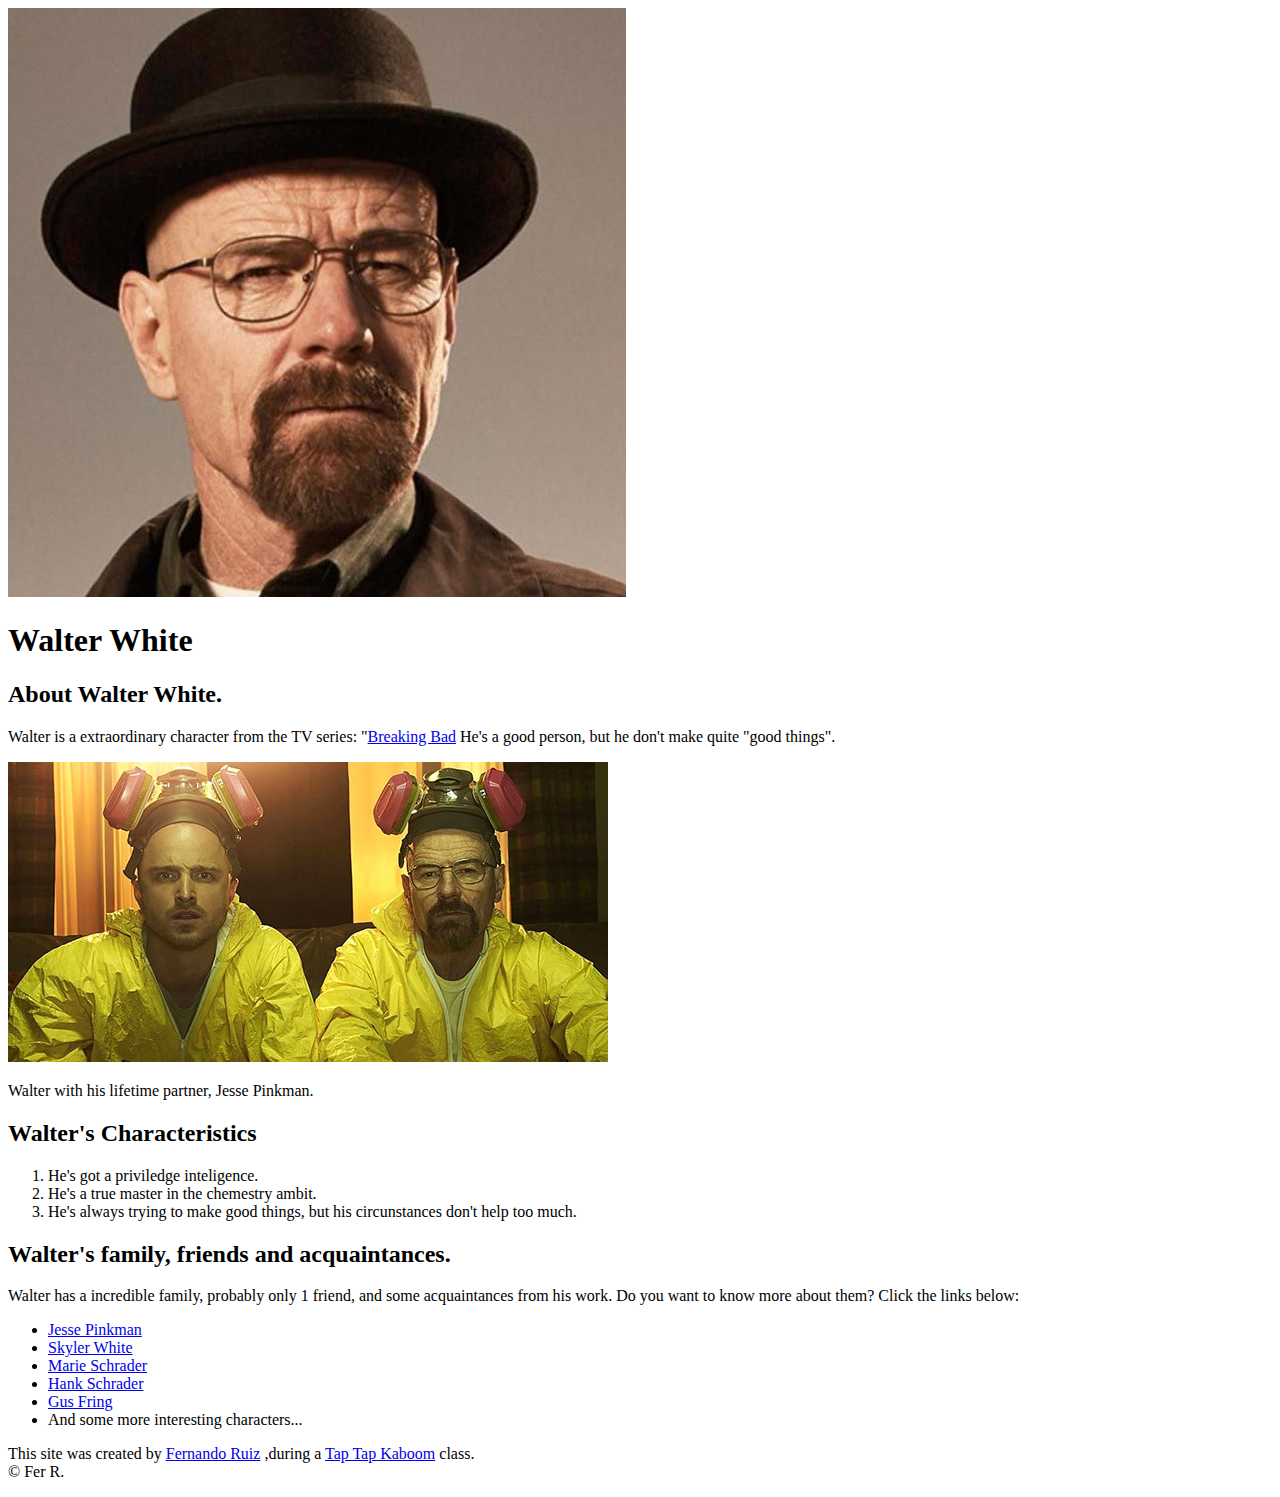
==== index.html @ 526b15b3 "Made Some changes in the files." ====
<!DOCTYPE html>
<html>
<head>
	<title>Walter White</title>
	<link rel="icon" href="img/walter-av.jpg">
</head>
<body>
	<!-- Header Element-->
	<header>
		<img src="img/walter-av.jpg">
		<h1>Walter White</h1>
	</header>

	<!-- Elememento principal  -->
<main>
		<h2>About Walter White.</h2>
		<p>Walter is a extraordinary character from the TV series: "<a href="https://es.wikipedia.org/wiki/Breaking_Bad" target="_blank" title="Know more about Breaking Bad.">Breaking Bad</a> He's a good person, but he don't make quite "good things". </p>
		<img src="img/walterh2.jpg">
		<p>Walter with his lifetime partner, Jesse Pinkman.</p>
		
		<!-- Características. -->

		<h2>Walter's Characteristics</h2>
		<ol>
			<li>He's got a priviledge inteligence.</li>
			<li>He's a true master in the chemestry ambit.</li>
			<li>He's always trying to make good things, but his circunstances don't help too much.</li>
		</ol>
		
		<!-- Familia, Amigos Y Conocidos. -->
		<h2>Walter's family, friends and acquaintances.</h2>
		<p>Walter has a incredible family, probably only 1 friend, and some acquaintances from his work. Do you want to know more about them? Click the links below:</p>
		<ul>
			<li><a href="https://breakingbad.fandom.com/es/wiki/Jesse_Pinkman" target="_blank" title="Know more about Jesse.">Jesse Pinkman</a></li>
			<li><a href="https://breakingbad.fandom.com/es/wiki/Skyler_White" target="_blank" title="Know more about Skyler.">Skyler White</a></li>
			<li><a href="https://breakingbad.fandom.com/es/wiki/Marie_Schrader" target="_blank" title="Know more about Marie.">Marie Schrader</a></li>
			<li><a href="https://es.wikipedia.org/wiki/Jesse_Pinkman" target="_blank" title="Know more about Hank.">Hank Schrader</a></li>
			<li><a href="https://breakingbad.fandom.com/es/wiki/Gus_Fring" target="_blank" title="Know more about Gus.">Gus Fring</a></li>
			<li>And some more interesting characters...</li>
		</ul>
</main>	

	<!-- Elemento de abajo -->
	<footer>
		<p>This site was created by <a href="https://www.instagram.com/fernandoruiz4502/" target="_blank" title="My Instagram.">Fernando Ruiz</a> ,during a <a href="https://taptapkaboom.com" target="_blank" title="TTKB WebSite.">Tap Tap Kaboom</a> class.<br>
		&copy; Fer R.</p>
	</footer>

</body>
</html>
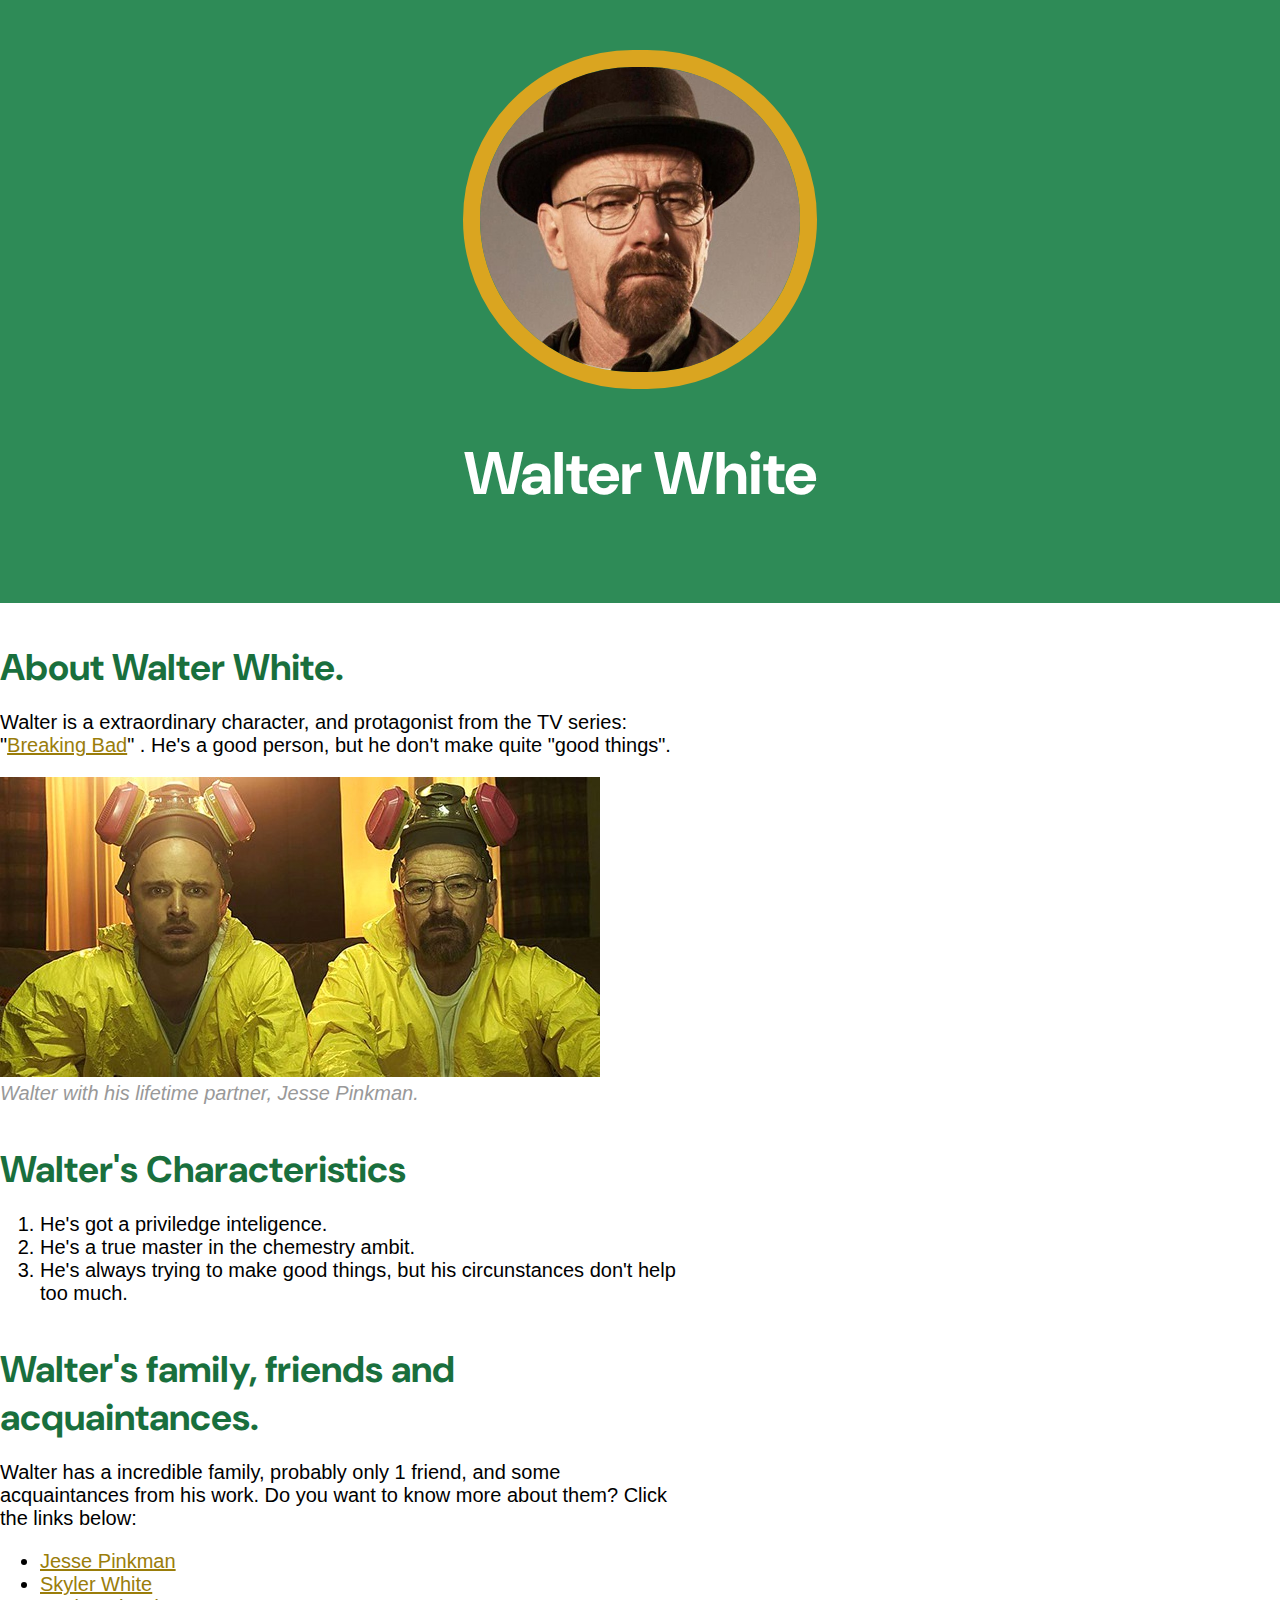
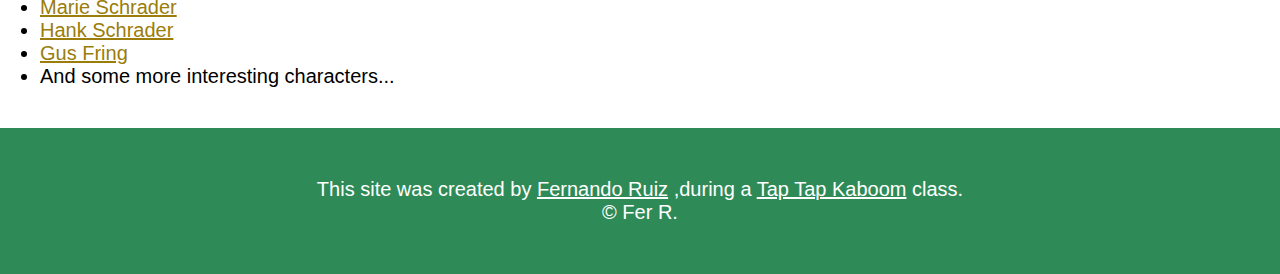
==== commit 653dd058: "Escribí el CSS para el WebSite y cambie un poco del html." ====
--- a/index.html
+++ b/index.html
@@ -3,6 +3,8 @@
 <head>
 	<title>Walter White</title>
 	<link rel="icon" href="img/walter-av.jpg">
+	<link href="https://fonts.googleapis.com/css2?family=DM+Sans:wght@500&display=swap" rel="stylesheet">
+	<link rel="stylesheet" type="text/css" href="css/hero.css">
 </head>
 <body>
 	<!-- Header Element-->
@@ -14,9 +16,9 @@
 	<!-- Elememento principal  -->
 <main>
 		<h2>About Walter White.</h2>
-		<p>Walter is a extraordinary character from the TV series: "<a href="https://es.wikipedia.org/wiki/Breaking_Bad" target="_blank" title="Know more about Breaking Bad.">Breaking Bad</a> He's a good person, but he don't make quite "good things". </p>
+		<p>Walter is a extraordinary character, and protagonist from the TV series: "<a href="https://en.wikipedia.org/wiki/Breaking_Bad" target="_blank" title="Know more about Breaking Bad.">Breaking Bad</a>" . He's a good person, but he don't make quite "good things". </p>
 		<img src="img/walterh2.jpg">
-		<p>Walter with his lifetime partner, Jesse Pinkman.</p>
+		<p class="caption"> Walter with his lifetime partner, Jesse Pinkman.</p>
 		
 		<!-- Características. -->
 
@@ -31,11 +33,11 @@
 		<h2>Walter's family, friends and acquaintances.</h2>
 		<p>Walter has a incredible family, probably only 1 friend, and some acquaintances from his work. Do you want to know more about them? Click the links below:</p>
 		<ul>
-			<li><a href="https://breakingbad.fandom.com/es/wiki/Jesse_Pinkman" target="_blank" title="Know more about Jesse.">Jesse Pinkman</a></li>
-			<li><a href="https://breakingbad.fandom.com/es/wiki/Skyler_White" target="_blank" title="Know more about Skyler.">Skyler White</a></li>
-			<li><a href="https://breakingbad.fandom.com/es/wiki/Marie_Schrader" target="_blank" title="Know more about Marie.">Marie Schrader</a></li>
+			<li><a href="https://breakingbad.fandom.com/wiki/Jesse_Pinkman" target="_blank" title="Know more about Jesse.">Jesse Pinkman</a></li>
+			<li><a href="https://breakingbad.fandom.com/wiki/Skyler_White" target="_blank" title="Know more about Skyler.">Skyler White</a></li>
+			<li><a href="https://breakingbad.fandom.com/wiki/Marie_Schrader" target="_blank" title="Know more about Marie.">Marie Schrader</a></li>
 			<li><a href="https://es.wikipedia.org/wiki/Jesse_Pinkman" target="_blank" title="Know more about Hank.">Hank Schrader</a></li>
-			<li><a href="https://breakingbad.fandom.com/es/wiki/Gus_Fring" target="_blank" title="Know more about Gus.">Gus Fring</a></li>
+			<li><a href="https://breakingbad.fandom.com/wiki/Gus_Fring" target="_blank" title="Know more about Gus.">Gus Fring</a></li>
 			<li>And some more interesting characters...</li>
 		</ul>
 </main>	
--- a/css/hero.css
+++ b/css/hero.css
@@ -0,0 +1,83 @@
+body{
+	margin: 0;
+	font-family: Helvetica, Arial, sans-serif;
+	font-size: 20px
+
+}
+
+header{
+	background-color: #2E8B57;
+	text-align: center;
+	padding-top: 50px;
+	padding-bottom: 50px;
+}
+
+h1, h2{
+	font-family: 'DM Sans', sans-serif;
+}
+
+header h1{
+	color: white;
+	font-size: 60px
+	
+}
+
+header img{
+	border-radius: 170px;
+    width: 320px;
+    border: 17px solid #DAA520;
+}
+
+main{
+	max-width: 800px;
+	margin: 0 auto;
+	padding: 0 600px 20px 0px
+}
+	
+
+main img{
+	max-width: 100%
+}
+
+h2{
+	font-size: 37px;
+	color: #196F3D;
+	margin: 40px 0 10px;
+
+}
+
+a{
+	color: #9A7D0A;
+
+}
+
+a:hover{
+	color: white;
+	background-color: #196F3D 
+}
+
+footer{
+	background-color: #2E8B57;
+	text-align: center;
+	color: white;
+	padding: 50px;
+}
+
+footer p{
+	margin: 0;
+}
+
+footer a{
+	color: white;
+}
+
+p.caption{
+	color: #999999;
+	font-style: italic;
+	margin-top: 0; 
+}
+
+
+
+
+
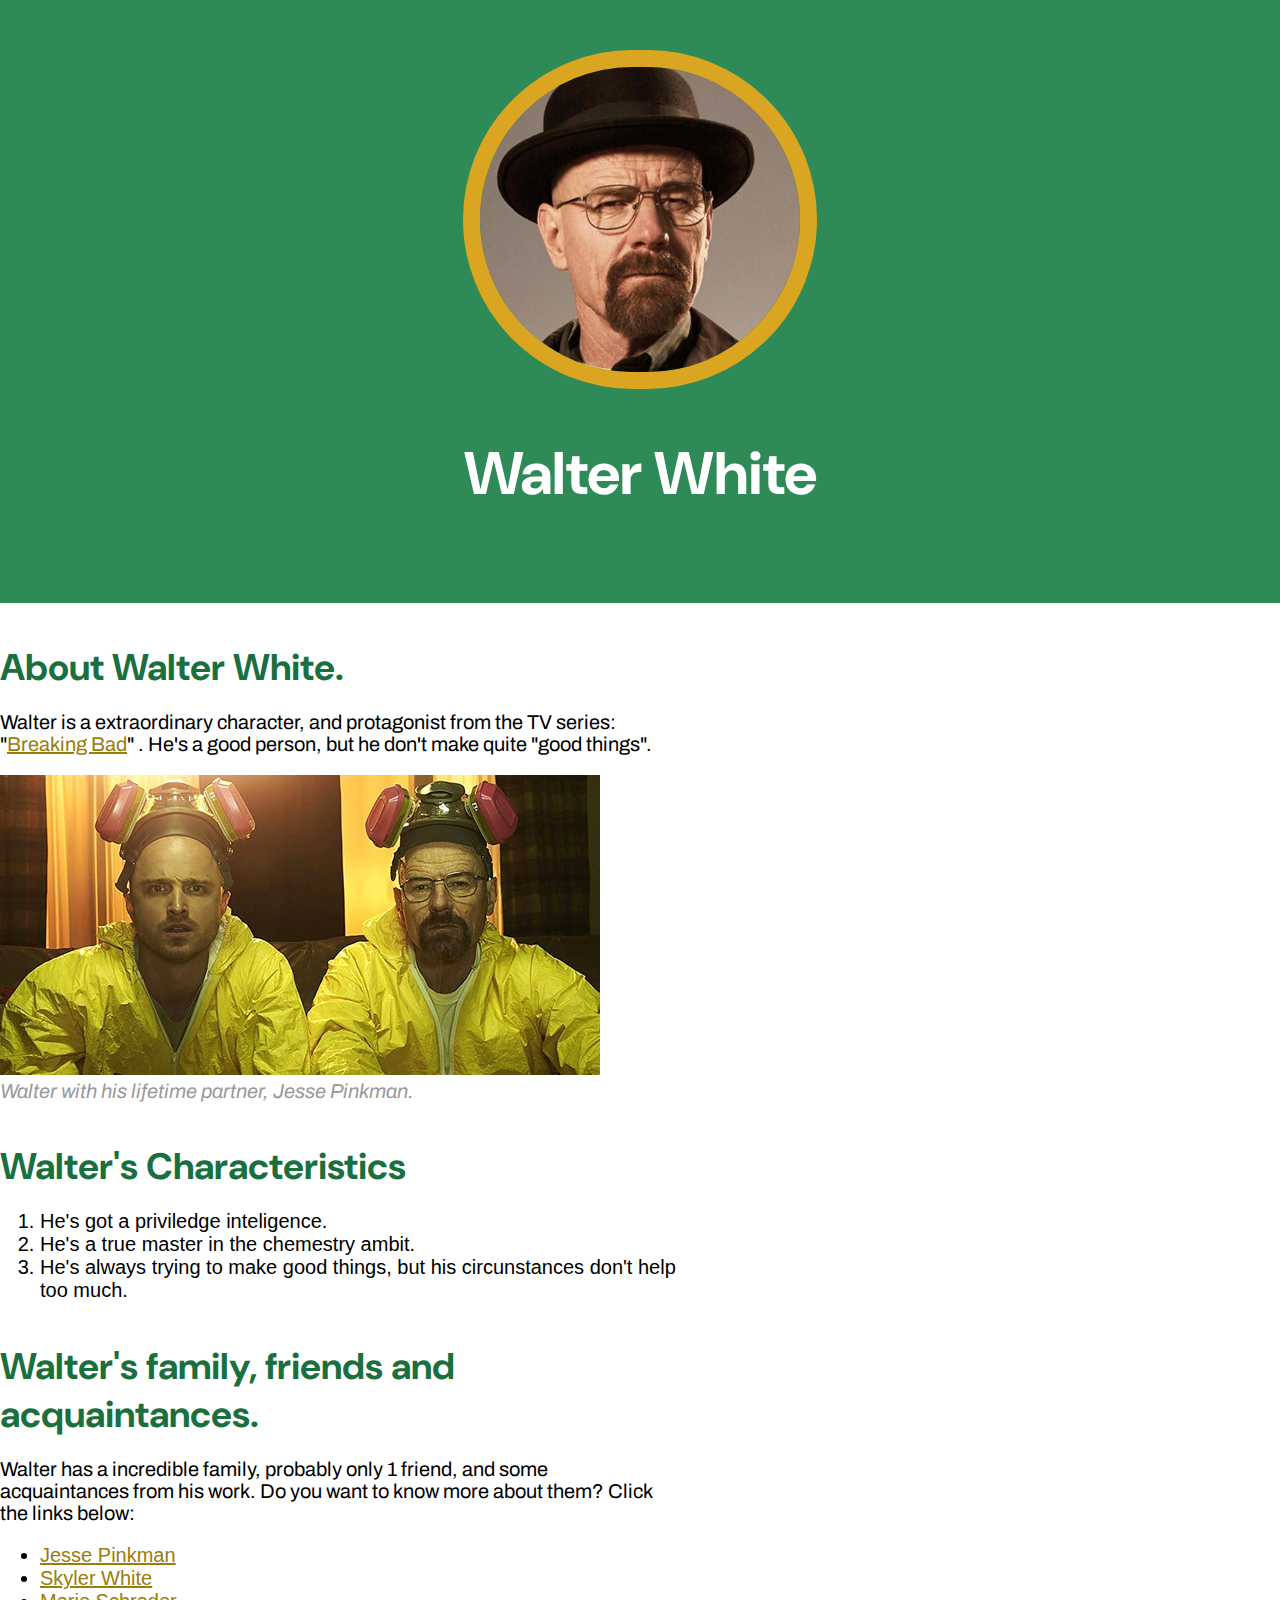
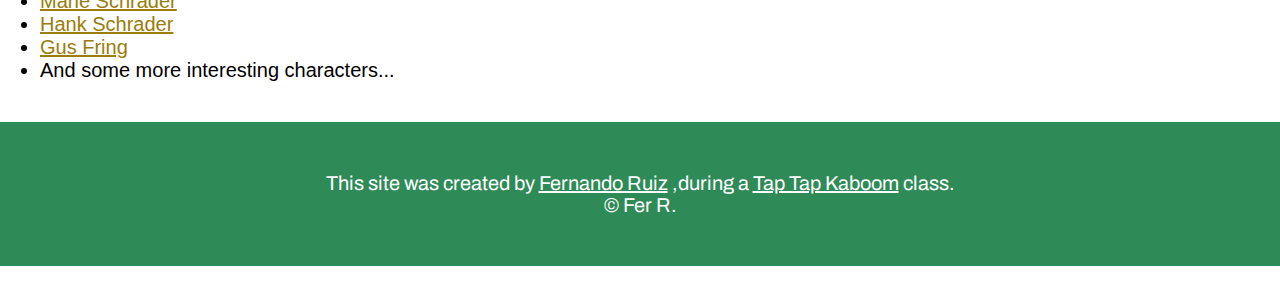
==== commit 85925e27: "Solo pruebas de estlo." ====
--- a/index.html
+++ b/index.html
@@ -47,6 +47,9 @@
 		<p>This site was created by <a href="https://www.instagram.com/fernandoruiz4502/" target="_blank" title="My Instagram.">Fernando Ruiz</a> ,during a <a href="https://taptapkaboom.com" target="_blank" title="TTKB WebSite.">Tap Tap Kaboom</a> class.<br>
 		&copy; Fer R.</p>
 	</footer>
-
+	
+	<!-- Prueba de estilizacion para P y H2. -->
+	<p>
+		<link href="https://fonts.googleapis.com/css2?family=Archivo&display=swap" rel="stylesheet">
 </body>
 </html>--- a/css/hero.css
+++ b/css/hero.css
@@ -15,6 +15,9 @@
 h1, h2{
 	font-family: 'DM Sans', sans-serif;
 }
+
+/* Header Styles*/
+
 
 header h1{
 	color: white;
@@ -77,7 +80,11 @@
 	margin-top: 0; 
 }
 
+p{
+	font-family: 'Archivo', sans-serif;
+}
 
 
 
 
+
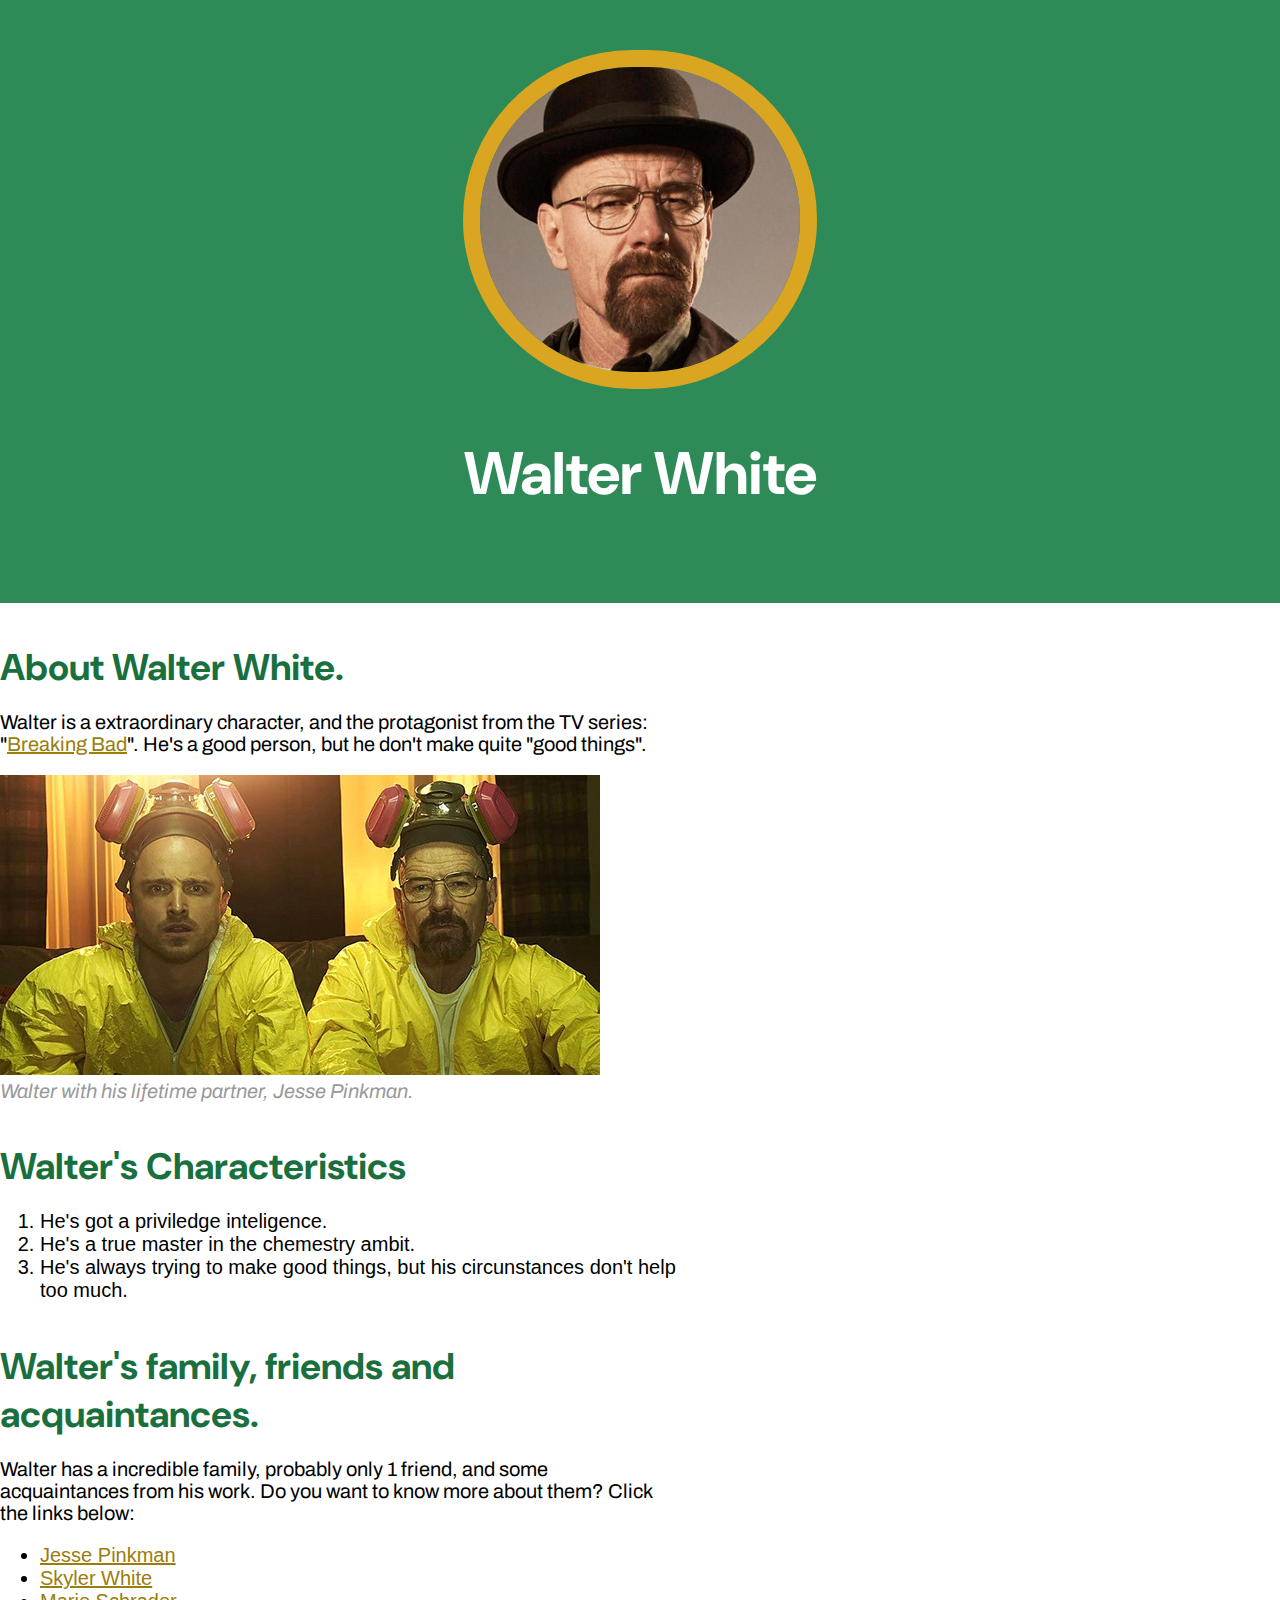
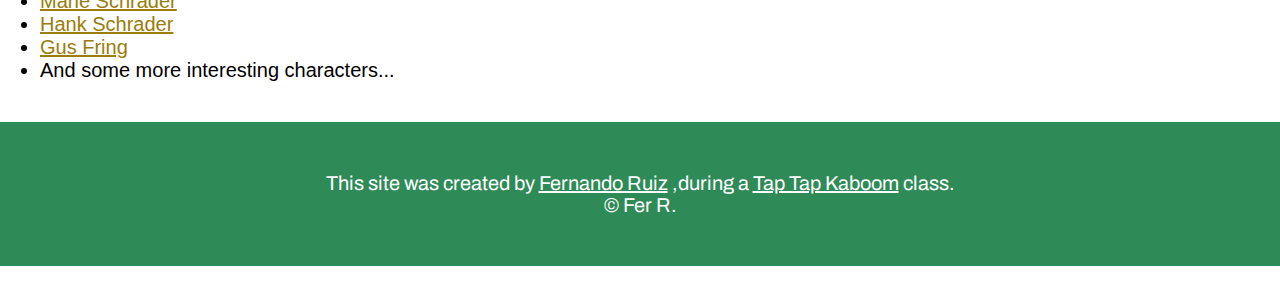
==== commit 677234b3: "Cambié el link de Hank, al sitio web correcto." ====
--- a/index.html
+++ b/index.html
@@ -16,7 +16,7 @@
 	<!-- Elememento principal  -->
 <main>
 		<h2>About Walter White.</h2>
-		<p>Walter is a extraordinary character, and protagonist from the TV series: "<a href="https://en.wikipedia.org/wiki/Breaking_Bad" target="_blank" title="Know more about Breaking Bad.">Breaking Bad</a>" . He's a good person, but he don't make quite "good things". </p>
+		<p>Walter is a extraordinary character, and the protagonist from the TV series: "<a href="https://en.wikipedia.org/wiki/Breaking_Bad" target="_blank" title="Know more about Breaking Bad.">Breaking Bad</a>". He's a good person, but he don't make quite "good things". </p>
 		<img src="img/walterh2.jpg">
 		<p class="caption"> Walter with his lifetime partner, Jesse Pinkman.</p>
 		
@@ -36,7 +36,7 @@
 			<li><a href="https://breakingbad.fandom.com/wiki/Jesse_Pinkman" target="_blank" title="Know more about Jesse.">Jesse Pinkman</a></li>
 			<li><a href="https://breakingbad.fandom.com/wiki/Skyler_White" target="_blank" title="Know more about Skyler.">Skyler White</a></li>
 			<li><a href="https://breakingbad.fandom.com/wiki/Marie_Schrader" target="_blank" title="Know more about Marie.">Marie Schrader</a></li>
-			<li><a href="https://es.wikipedia.org/wiki/Jesse_Pinkman" target="_blank" title="Know more about Hank.">Hank Schrader</a></li>
+			<li><a href="https://breakingbad.fandom.com/wiki/Hank_Schrader" title="Know more about Hank.">Hank Schrader</a></li>
 			<li><a href="https://breakingbad.fandom.com/wiki/Gus_Fring" target="_blank" title="Know more about Gus.">Gus Fring</a></li>
 			<li>And some more interesting characters...</li>
 		</ul>
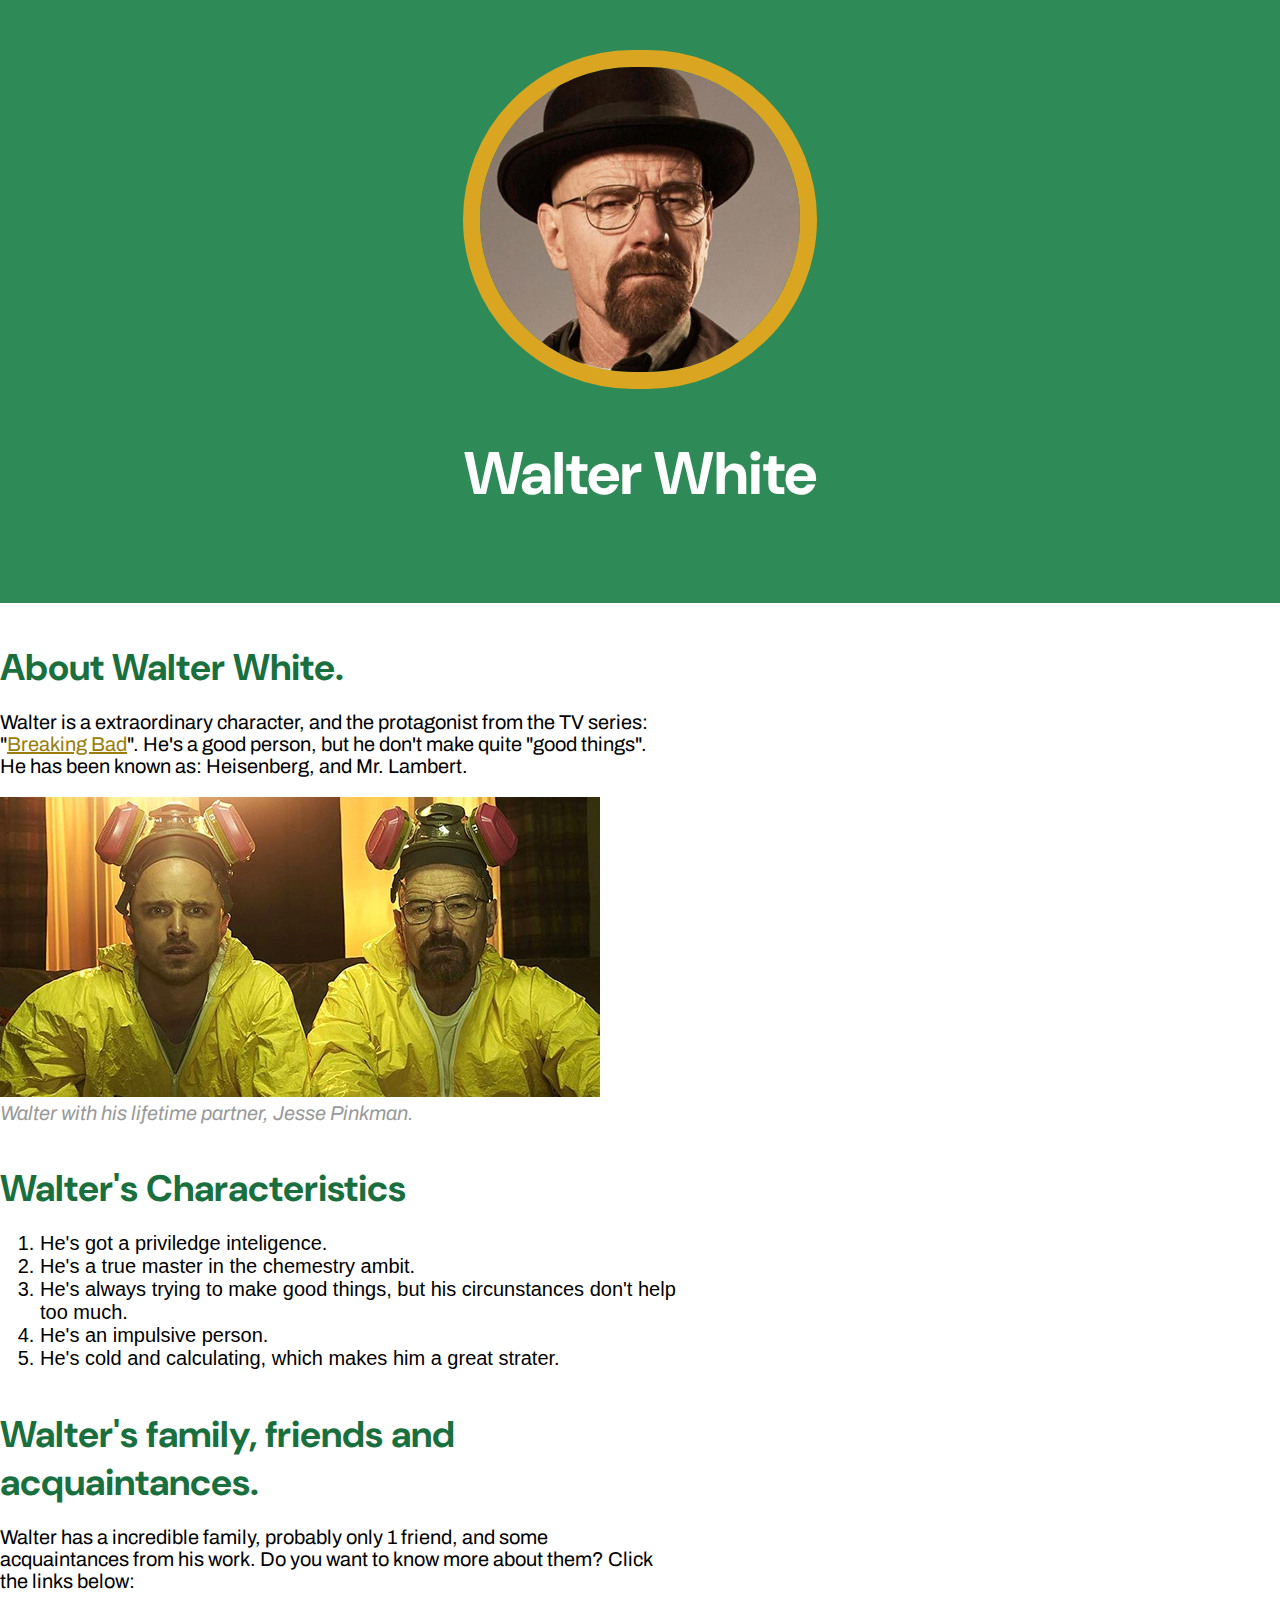
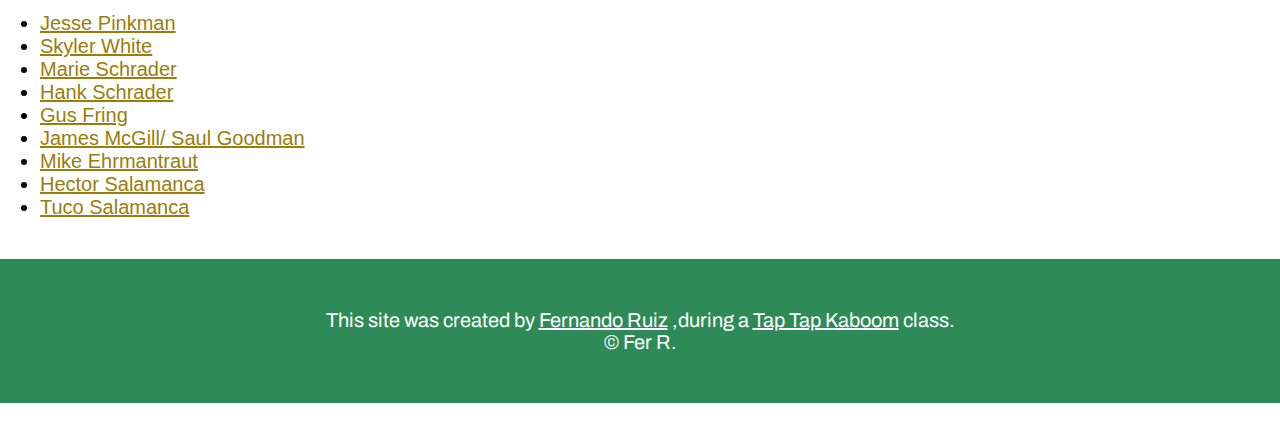
==== commit bd8342bf: "Cambie en ícono de walter y agregué algunas cosas al HTML." ====
--- a/index.html
+++ b/index.html
@@ -2,9 +2,9 @@
 <html>
 <head>
 	<title>Walter White</title>
-	<link rel="icon" href="img/walter-av.jpg">
+	<link rel="icon" href="img/walter-ab.jpg">
 	<link href="https://fonts.googleapis.com/css2?family=DM+Sans:wght@500&display=swap" rel="stylesheet">
-	<link rel="stylesheet" type="text/css" href="css/hero.css">
+	<link rel="stylesheet" type="text/css" href="css/hero.css">	
 </head>
 <body>
 	<!-- Header Element-->
@@ -16,7 +16,10 @@
 	<!-- Elememento principal  -->
 <main>
 		<h2>About Walter White.</h2>
-		<p>Walter is a extraordinary character, and the protagonist from the TV series: "<a href="https://en.wikipedia.org/wiki/Breaking_Bad" target="_blank" title="Know more about Breaking Bad.">Breaking Bad</a>". He's a good person, but he don't make quite "good things". </p>
+		<p>Walter is a extraordinary character, and the protagonist from the TV series: "<a href="https://en.wikipedia.org/wiki/Breaking_Bad" target="_blank" title="Know more about Breaking Bad.">Breaking Bad</a>". He's a good person, but he don't make quite "good things". <br>
+		He has been known as: Heisenberg, and Mr. Lambert.
+
+		 </p>
 		<img src="img/walterh2.jpg">
 		<p class="caption"> Walter with his lifetime partner, Jesse Pinkman.</p>
 		
@@ -26,7 +29,9 @@
 		<ol>
 			<li>He's got a priviledge inteligence.</li>
 			<li>He's a true master in the chemestry ambit.</li>
-			<li>He's always trying to make good things, but his circunstances don't help too much.</li>
+			<li>He's always trying to make good things, but his circunstances don't help too much.
+			<li>He's an impulsive person.</li>
+			<li>He's cold and calculating, which makes him a great strater.</li>
 		</ol>
 		
 		<!-- Familia, Amigos Y Conocidos. -->
@@ -36,9 +41,13 @@
 			<li><a href="https://breakingbad.fandom.com/wiki/Jesse_Pinkman" target="_blank" title="Know more about Jesse.">Jesse Pinkman</a></li>
 			<li><a href="https://breakingbad.fandom.com/wiki/Skyler_White" target="_blank" title="Know more about Skyler.">Skyler White</a></li>
 			<li><a href="https://breakingbad.fandom.com/wiki/Marie_Schrader" target="_blank" title="Know more about Marie.">Marie Schrader</a></li>
-			<li><a href="https://breakingbad.fandom.com/wiki/Hank_Schrader" title="Know more about Hank.">Hank Schrader</a></li>
+			<li><a href="https://breakingbad.fandom.com/wiki/Hank_Schrader" target="_blank" title="Know more about Hank.">Hank Schrader</a></li>
 			<li><a href="https://breakingbad.fandom.com/wiki/Gus_Fring" target="_blank" title="Know more about Gus.">Gus Fring</a></li>
-			<li>And some more interesting characters...</li>
+			<li><a href="https://breakingbad.fandom.com/wiki/Jimmy_McGill" target="_blank" title="Know more about Saul.">James McGill/ Saul Goodman</a></li>
+			<li><a href="https://breakingbad.fandom.com/wiki/Mike_Ehrmantraut" target="_blank" title="Know more about Mike.">Mike Ehrmantraut</a></li>
+			<li><a href="https://breakingbad.fandom.com/wiki/Hector_Salamanca" target="_blank" title="Know more about Hector.">Hector Salamanca</a></li>
+			<li><a href="https://breakingbad.fandom.com/es/wiki/Tuco_Salamanca" target="_blank" title="Know more about Tuco.">Tuco Salamanca</a></li>
+
 		</ul>
 </main>	
 
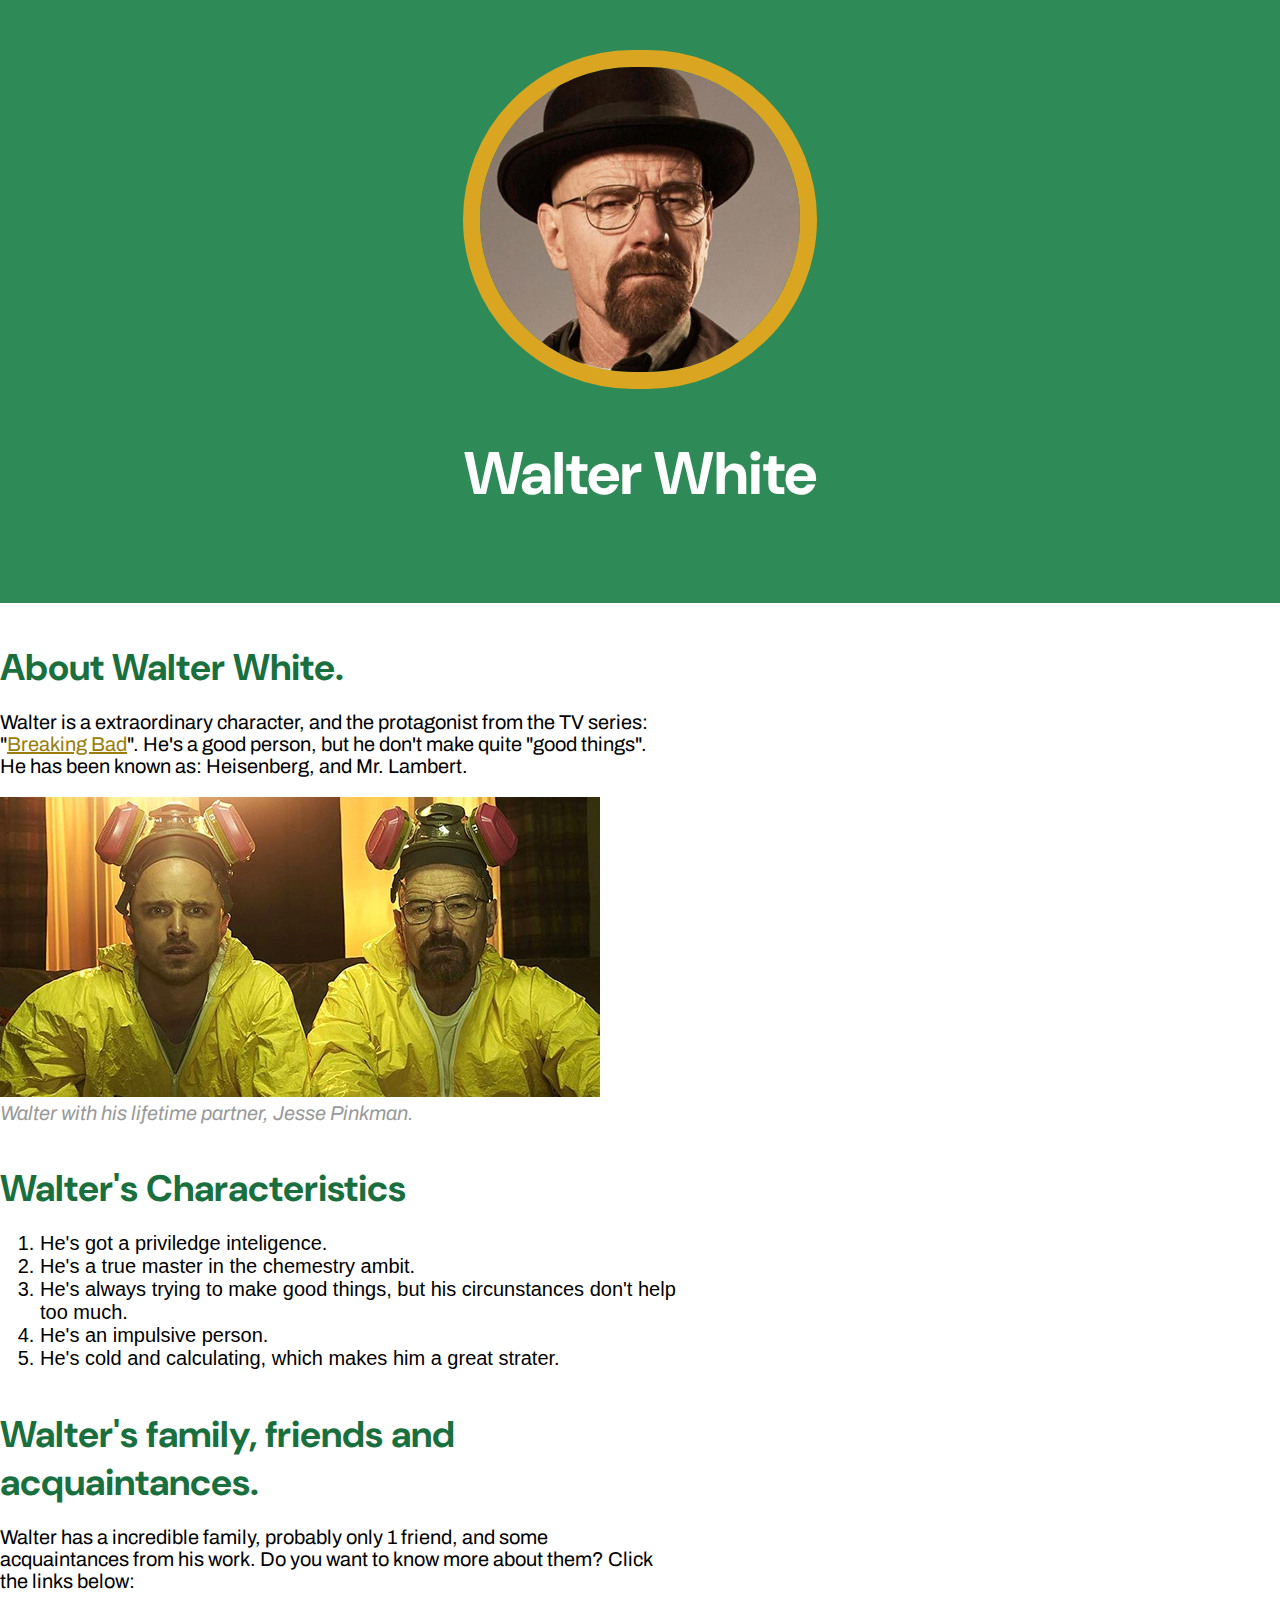
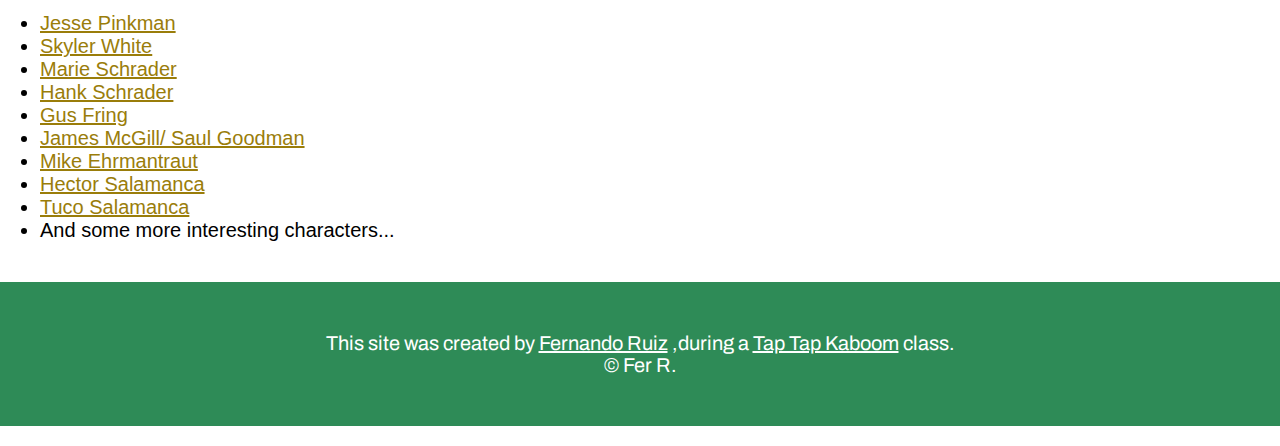
==== commit 2093ba59: "Agregué una línea a los personajes." ====
--- a/index.html
+++ b/index.html
@@ -47,6 +47,7 @@
 			<li><a href="https://breakingbad.fandom.com/wiki/Mike_Ehrmantraut" target="_blank" title="Know more about Mike.">Mike Ehrmantraut</a></li>
 			<li><a href="https://breakingbad.fandom.com/wiki/Hector_Salamanca" target="_blank" title="Know more about Hector.">Hector Salamanca</a></li>
 			<li><a href="https://breakingbad.fandom.com/es/wiki/Tuco_Salamanca" target="_blank" title="Know more about Tuco.">Tuco Salamanca</a></li>
+			<li>And some more interesting characters...</li>
 
 		</ul>
 </main>	
